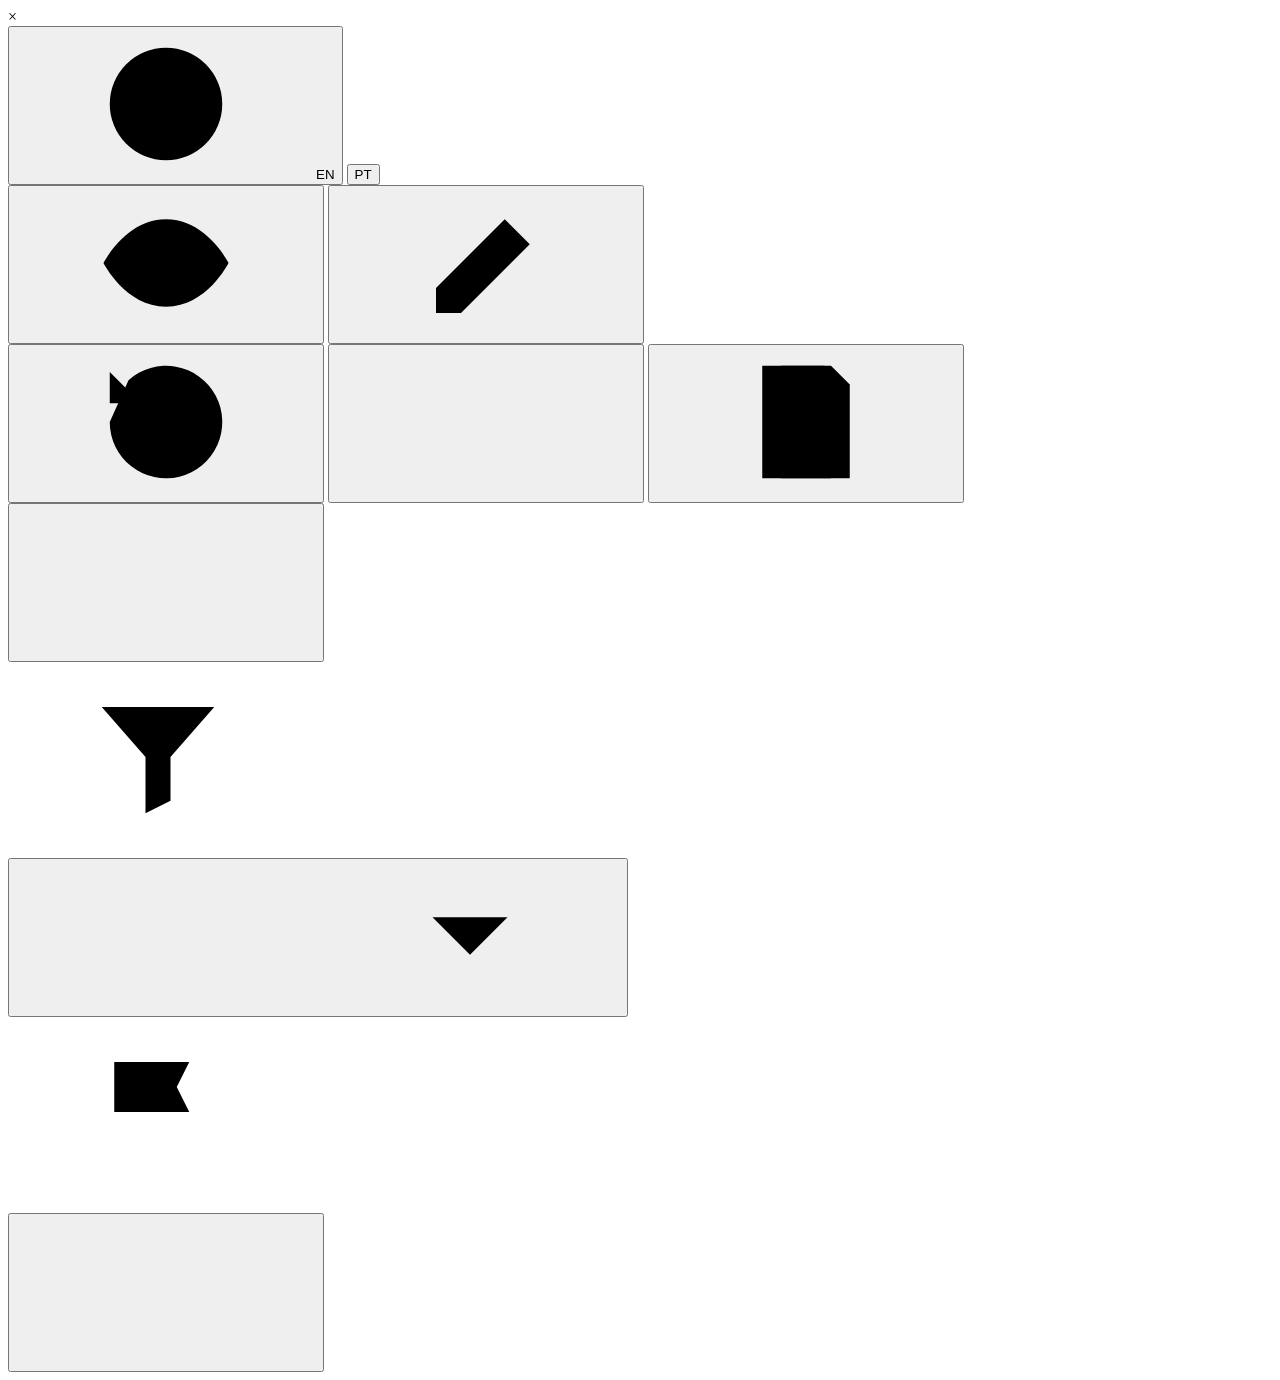
==== index.html @ 47916d73 "v1 blip_and_boost_one_page_tool" ====
<!DOCTYPE html>
<html lang="en">
<head>
<meta charset="utf-8">
<meta name="viewport" content="width=device-width, initial-scale=1, viewport-fit=cover">
<title>Boost Mobile × Blip | Strategic Initiatives + Executive One Page</title>
<link rel="icon" href="data:image/svg+xml,<svg xmlns='http://www.w3.org/2000/svg' viewBox='0 0 100 100'><text y='.9em' font-size='90'>🎯</text></svg>">
<link rel="stylesheet" href="assets/styles.css">
</head>
<body class="mode-display">
<svg width="0" height="0" style="position:absolute" aria-hidden="true"><defs>
  <symbol id="ic-bot" viewBox="0 0 24 24"><rect x="4" y="7" width="16" height="12" rx="3"/><path d="M12 3v4M9 12v1M15 12v1M9.5 16h5M2 12v3M22 12v3"/></symbol>
  <symbol id="ic-target" viewBox="0 0 24 24"><circle cx="12" cy="12" r="9"/><circle cx="12" cy="12" r="5"/><circle cx="12" cy="12" r="1.4"/></symbol>
  <symbol id="ic-loop" viewBox="0 0 24 24"><path d="M20 11a8 8 0 0 0-14.5-4.5M4 13a8 8 0 0 0 14.5 4.5"/><path d="M5 3v4h4M19 21v-4h-4"/></symbol>
  <symbol id="ic-callback" viewBox="0 0 24 24"><path d="M9 14 4 9l5-5"/><path d="M4 9h10a6 6 0 0 1 0 12h-3"/></symbol>
  <symbol id="ic-split" viewBox="0 0 24 24"><path d="M12 21v-8L6 7M12 13l6-6"/><path d="M4 4h5M4 4v5M20 4h-5M20 4v5"/></symbol>
  <symbol id="ic-chat" viewBox="0 0 24 24"><path d="M4 5h16v11H9l-5 4z"/><path d="M8 9h8M8 12h5"/></symbol>
  <symbol id="ic-door" viewBox="0 0 24 24"><path d="M14 3h5v18h-5"/><path d="M3 12h11M10 8l4 4-4 4"/></symbol>
  <symbol id="ic-megaphone" viewBox="0 0 24 24"><path d="M3 10v4h4l8 5V5L7 10z"/><path d="M18.5 9a4 4 0 0 1 0 6"/></symbol>
  <symbol id="ic-bell" viewBox="0 0 24 24"><path d="M6 16v-5a6 6 0 0 1 12 0v5l2 2H4z"/><path d="M10 21h4"/></symbol>
  <symbol id="ic-team" viewBox="0 0 24 24"><circle cx="8" cy="8" r="3"/><circle cx="16" cy="8" r="3"/><path d="M2 20a6 6 0 0 1 12 0M10 20a6 6 0 0 1 12 0"/></symbol>
  <symbol id="ic-catalog" viewBox="0 0 24 24"><rect x="3" y="3" width="7" height="7" rx="1"/><rect x="14" y="3" width="7" height="7" rx="1"/><rect x="3" y="14" width="7" height="7" rx="1"/><rect x="14" y="14" width="7" height="7" rx="1"/></symbol>
  <symbol id="ic-card" viewBox="0 0 24 24"><rect x="2" y="5" width="20" height="14" rx="2"/><path d="M2 10h20M6 15h4"/></symbol>
  <symbol id="ic-users" viewBox="0 0 24 24"><circle cx="10" cy="8" r="4"/><path d="M3 21a7 7 0 0 1 14 0M19 8v6M16 11h6"/></symbol>
  <symbol id="ic-filter" viewBox="0 0 24 24"><path d="M3 4h18l-7 8v7l-4 2v-9z"/></symbol>
  <symbol id="ic-cart" viewBox="0 0 24 24"><path d="M3 4h3l2.5 11h10L21 7H7"/><circle cx="10" cy="19.5" r="1.5"/><circle cx="17" cy="19.5" r="1.5"/></symbol>
  <symbol id="ic-star" viewBox="0 0 24 24"><path d="M12 3l2.7 5.6 6.1.9-4.4 4.3 1 6.1L12 17l-5.4 2.9 1-6.1L3.2 9.5l6.1-.9z"/></symbol>
  <symbol id="ic-chart" viewBox="0 0 24 24"><path d="M4 20V10M10 20V4M16 20v-7M22 20H2"/></symbol>
  <symbol id="ic-flag" viewBox="0 0 24 24"><path d="M5 21V4M5 4h12l-2 4 2 4H5"/></symbol>
  <symbol id="ic-bolt" viewBox="0 0 24 24"><path d="M13 2 4 14h7l-1 8 9-12h-7z"/></symbol>
  <symbol id="ic-link" viewBox="0 0 24 24"><path d="M10 14a4 4 0 0 0 5.7 0l3-3a4 4 0 0 0-5.7-5.7l-1 1"/><path d="M14 10a4 4 0 0 0-5.7 0l-3 3a4 4 0 0 0 5.7 5.7l1-1"/></symbol>
  <symbol id="ic-store" viewBox="0 0 24 24"><path d="M3 9l2-5h14l2 5M4 9v11h16V9M3 9h18M9 20v-6h6v6"/></symbol>
  <symbol id="ic-shield" viewBox="0 0 24 24"><path d="M12 3l8 3v6c0 5-3.5 8-8 9-4.5-1-8-4-8-9V6z"/><path d="M9 12l2 2 4-4"/></symbol>
  <symbol id="ic-chev" viewBox="0 0 24 24"><path d="M6 9l6 6 6-6"/></symbol>
  <symbol id="ic-right" viewBox="0 0 24 24"><path d="M5 12h14M13 6l6 6-6 6"/></symbol>
  <symbol id="ic-plus" viewBox="0 0 24 24"><path d="M12 5v14M5 12h14"/></symbol>
  <symbol id="ic-trash" viewBox="0 0 24 24"><path d="M4 7h16M9 7V4h6v3M6 7l1 13h10l1-13"/></symbol>
  <symbol id="ic-up" viewBox="0 0 24 24"><path d="M12 19V5M6 11l6-6 6 6"/></symbol>
  <symbol id="ic-down" viewBox="0 0 24 24"><path d="M12 5v14M6 13l6 6 6-6"/></symbol>
  <symbol id="ic-eye" viewBox="0 0 24 24"><path d="M2 12s3.5-7 10-7 10 7 10 7-3.5 7-10 7S2 12 2 12z"/><circle cx="12" cy="12" r="3"/></symbol>
  <symbol id="ic-edit" viewBox="0 0 24 24"><path d="M4 20h4L19 9l-4-4L4 16z"/><path d="M13 7l4 4"/></symbol>
  <symbol id="ic-save" viewBox="0 0 24 24"><path d="M5 3h11l3 3v15H5z"/><path d="M8 3v5h7V3M8 21v-7h8v7"/></symbol>
  <symbol id="ic-history" viewBox="0 0 24 24"><path d="M3 12a9 9 0 1 0 3-6.7"/><path d="M3 4v5h5M12 8v4l3 2"/></symbol>
  <symbol id="ic-x" viewBox="0 0 24 24"><path d="M6 6l12 12M18 6L6 18"/></symbol>
  <symbol id="ic-copy" viewBox="0 0 24 24"><rect x="8" y="8" width="12" height="12" rx="2"/><path d="M16 8V4H4v12h4"/></symbol>
  <symbol id="ic-globe" viewBox="0 0 24 24"><circle cx="12" cy="12" r="9"/><path d="M3 12h18M12 3a15 15 0 0 1 0 18a15 15 0 0 1 0-18z"/></symbol>
  <symbol id="ic-list" viewBox="0 0 24 24"><path d="M8 6h13M8 12h13M8 18h13M3.5 6h.01M3.5 12h.01M3.5 18h.01"/></symbol>
  <symbol id="ic-dash" viewBox="0 0 24 24"><rect x="3" y="3" width="18" height="18" rx="2"/><path d="M3 9h18M9 21V9"/></symbol>
</defs></svg>

<header class="app-header">
  <div class="lockup">
    <div class="logo-slot" id="logo-blip" data-brand="blip" title="Blip"></div>
    <span class="x" aria-hidden="true">×</span>
    <div class="logo-slot" id="logo-boost" data-brand="boost" title="Boost Mobile"></div>
  </div>
  <div class="hdr-controls">
    <div class="seg lang" role="group" aria-label="Language">
      <button id="lang-en" aria-pressed="true"><svg class="i"><use href="#ic-globe"/></svg>EN</button>
      <button id="lang-pt" aria-pressed="false">PT</button>
    </div>
    <div class="seg" role="group" aria-label="Mode">
      <button id="mode-display" aria-pressed="true"><svg class="i"><use href="#ic-eye"/></svg><span data-t="display"></span></button>
      <button id="mode-edit" aria-pressed="false"><svg class="i"><use href="#ic-edit"/></svg><span data-t="edit"></span></button>
    </div>
    <button class="btn ghost sm" id="btn-versions"><svg class="i"><use href="#ic-history"/></svg><span data-t="versions"></span></button>
    <button class="btn ghost sm edit-only" id="btn-add"><svg class="i"><use href="#ic-plus"/></svg><span data-t="addInitiative"></span></button>
    <button class="btn sm edit-only" id="btn-save"><svg class="i"><use href="#ic-save"/></svg><span data-t="saveVersion"></span></button>
    <span class="save-indicator" id="save-indicator"></span>
    <button class="icon-btn" id="btn-logout" title="Sign out" aria-label="Sign out"><svg class="i"><use href="#ic-x"/></svg></button>
  </div>
</header>

<nav class="tabbar" role="tablist" id="tabbar"></nav>
<div id="banner-slot"></div>

<main>
  <div class="page" id="page-si">
    <section class="hero">
      <div class="hero-copy">
        <div class="kicker" id="h-kicker" data-meta="kicker"></div>
        <h1 id="h-title" data-meta="title"></h1>
        <p id="h-sub" data-meta="subtitle"></p>
      </div>
      <div class="fbox" id="fbox"></div>
    </section>
    <section class="section">
      <h2 class="section-title"><svg class="i"><use href="#ic-filter"/></svg><span data-t="mapTitle"></span></h2>
      <p class="section-lead" data-t="mapLead"></p>
      <div class="obj-edit edit-only" id="obj-edit"></div>
      <div class="funnel-map" id="funnel-map"></div>
    </section>
    <section class="section" id="detail-section">
      <button class="big-toggle" id="detail-toggle" aria-expanded="false">
        <span class="bt-ic"><svg class="i"><use href="#ic-list"/></svg></span>
        <span><span class="bt-t" data-t="detailTitle"></span><span class="bt-s" id="detail-sub"></span></span>
        <span class="bt-cta"><span id="detail-cta"></span><span class="chev"><svg class="i"><use href="#ic-chev"/></svg></span></span>
      </button>
      <div class="detail-wrap" id="detail-wrap">
        <div class="filters" id="filters"></div>
        <div class="cards" id="cards"></div>
      </div>
    </section>
    <section class="section">
      <h2 class="section-title"><svg class="i"><use href="#ic-flag"/></svg><span data-t="helpTitle"></span></h2>
      <p class="section-lead" data-t="helpLead"></p>
      <div class="board" id="board"></div>
    </section>
  </div>
  <div class="page" id="page-exec"></div>
  <div class="page" id="page-help"></div>
</main>
<footer><span id="foot-src"></span><span id="who"></span><span id="foot-ver"></span></footer>

<div class="drawer-back" id="drawer-back"></div>
<aside class="drawer" id="drawer" aria-label="Versions">
  <div class="drawer-head"><h3 data-t="versions"></h3><button class="icon-btn" id="drawer-close" aria-label="Close"><svg class="i"><use href="#ic-x"/></svg></button></div>
  <div class="drawer-body" id="drawer-body"></div>
</aside>
<div class="modal-back" id="modal-back"><div class="modal" id="modal"></div></div>
<input type="file" id="logo-file" accept="image/png,image/svg+xml,image/jpeg,image/webp" hidden>
<div id="toast-wrap"></div>

<div class="login-back" id="login"></div>
<script src="assets/config.js"></script>
<script src="assets/app.js"></script>
</body>
</html>
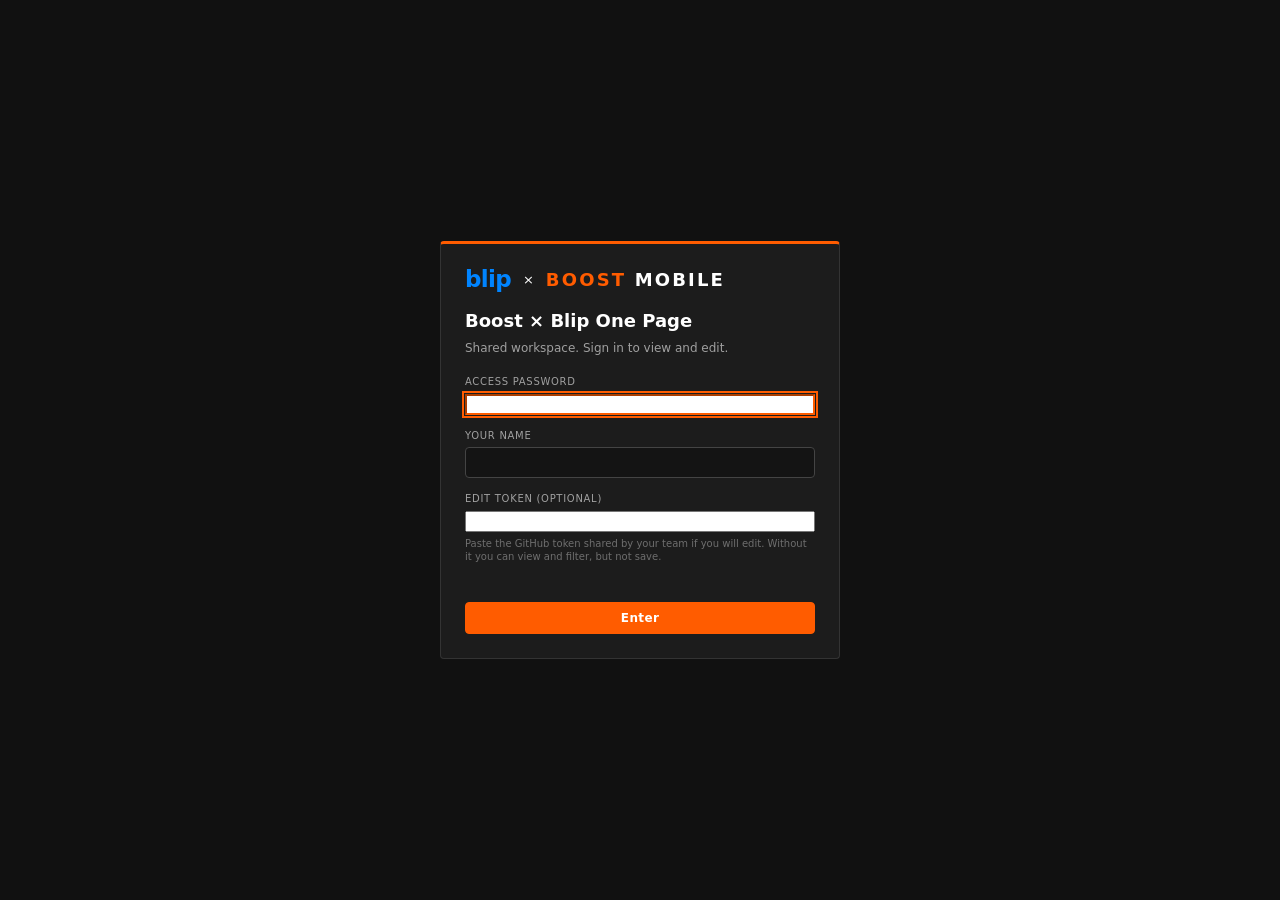
==== commit 3160b253: "v2 blip_and_boost_one_page_tool" ====
--- a/index.html
+++ b/index.html
@@ -5,7 +5,7 @@
 <meta name="viewport" content="width=device-width, initial-scale=1, viewport-fit=cover">
 <title>Boost Mobile × Blip | Strategic Initiatives + Executive One Page</title>
 <link rel="icon" href="data:image/svg+xml,<svg xmlns='http://www.w3.org/2000/svg' viewBox='0 0 100 100'><text y='.9em' font-size='90'>🎯</text></svg>">
-<link rel="stylesheet" href="assets/styles.css">
+<link rel="stylesheet" href="styles.css">
 </head>
 <body class="mode-display">
 <svg width="0" height="0" style="position:absolute" aria-hidden="true"><defs>
@@ -122,7 +122,7 @@
 <div id="toast-wrap"></div>
 
 <div class="login-back" id="login"></div>
-<script src="assets/config.js"></script>
-<script src="assets/app.js"></script>
+<script src="config.js"></script>
+<script src="app.js"></script>
 </body>
 </html>
--- a/styles.css
+++ b/styles.css
@@ -0,0 +1,362 @@
+
+:root{
+  --bg-page:#111111;--bg-surface:#1C1C1C;--bg-surface-2:#181818;--bg-input:#141414;--bg-hover:#222222;
+  --border:#333333;--border-input:#444444;
+  --text-primary:#FFFFFF;--text-secondary:#A0A0A0;--text-dim:#6E6E6E;
+  --brand-orange:#FF5C00;--brand-orange-h:#FF7326;--brand-blue:#0084FF;--accent-cyan:#00D2FF;
+  --status-negative:#E5484D;--status-positive:#30A46C;--status-warn:#F5A524;
+  --meta:#0084FF;--boost:#FF5C00;
+  --radius:4px;--shadow:0 4px 6px rgba(0,0,0,.5);
+  --font:'Inter','Roboto','Segoe UI',system-ui,-apple-system,'Helvetica Neue',Arial,sans-serif;
+  box-sizing:border-box;padding-top:env(safe-area-inset-top,0px);padding-bottom:env(safe-area-inset-bottom,0px);
+}
+:root[data-theme="light"]{
+  --bg-page:#F4F4F4;--bg-surface:#FFFFFF;--bg-surface-2:#FAFAFA;--bg-input:#FFFFFF;--bg-hover:#F0F0F0;
+  --border:#DDDDDD;--border-input:#C8C8C8;--text-primary:#111111;--text-secondary:#555555;--text-dim:#8A8A8A;
+  --shadow:0 4px 10px rgba(0,0,0,.08);
+}
+@media (prefers-color-scheme:dark){:root:not([data-theme="light"]){color-scheme:dark}}
+:root[data-theme="dark"]{color-scheme:dark}
+html{scroll-padding-top:calc(env(safe-area-inset-top,0px) + 96px)}
+*{box-sizing:border-box}
+html,body{margin:0;padding:0}
+body{background:var(--bg-page);color:var(--text-primary);font-family:var(--font);font-size:13px;line-height:1.35;-webkit-font-smoothing:antialiased}
+h1,h2,h3,h4{margin:0;font-weight:700}
+button,input,select,textarea{font-family:inherit;font-size:inherit;color:inherit}
+::selection{background:var(--brand-orange);color:#fff}
+:focus-visible{outline:2px solid var(--brand-orange);outline-offset:1px}
+svg.i{width:18px;height:18px;flex:none;fill:none;stroke:currentColor;stroke-width:1.8;stroke-linecap:round;stroke-linejoin:round}
+
+.app-header{position:sticky;top:env(safe-area-inset-top,0px);z-index:60;background:var(--bg-page);border-bottom:1px solid var(--border);
+  display:flex;align-items:center;gap:18px;padding:11px 24px;flex-wrap:wrap}
+.lockup{display:flex;align-items:center;gap:13px;min-width:0}
+.logo-slot{display:flex;align-items:center;height:28px;border-radius:var(--radius)}
+.logo-slot img{max-height:28px;max-width:140px;display:block}
+.wm-blip{font-size:23px;font-weight:800;letter-spacing:-.03em;color:var(--brand-blue);line-height:1}
+.wm-boost{font-size:18px;font-weight:800;letter-spacing:.12em;color:var(--brand-orange);text-transform:uppercase;line-height:1}
+.wm-boost span{color:var(--text-primary)}
+.lockup .x{color:var(--text-dim);font-size:15px}
+.mode-edit .logo-slot{outline:1px dashed var(--border-input);outline-offset:4px;cursor:pointer}
+.mode-edit .logo-slot:hover{outline-color:var(--brand-orange)}
+.hdr-controls{display:flex;align-items:center;gap:9px;margin-left:auto;flex-wrap:wrap}
+.seg{display:inline-flex;border:1px solid var(--border-input);border-radius:var(--radius);overflow:hidden}
+.seg button{background:transparent;border:none;color:var(--text-secondary);padding:7px 11px;font-size:11px;font-weight:700;letter-spacing:.07em;text-transform:uppercase;cursor:pointer;display:inline-flex;gap:6px;align-items:center}
+.seg button svg.i{width:14px;height:14px}
+.seg button[aria-pressed="true"]{background:var(--brand-orange);color:#fff}
+.seg.lang button[aria-pressed="true"]{background:var(--brand-blue)}
+.save-indicator{font-size:10px;color:var(--text-dim);white-space:nowrap}
+.save-indicator.dirty{color:var(--status-warn)}
+
+.tabbar{position:sticky;top:calc(env(safe-area-inset-top,0px) + 52px);z-index:55;background:var(--bg-page);border-bottom:1px solid var(--border);padding:10px 24px;display:flex;gap:10px;flex-wrap:wrap}
+.tab{display:flex;align-items:center;gap:11px;background:var(--bg-surface);border:1px solid var(--border);border-radius:var(--radius);padding:10px 16px;cursor:pointer;color:var(--text-secondary);min-width:230px;text-align:left}
+.tab:hover{border-color:var(--brand-orange);color:var(--text-primary)}
+.tab .t-ic{width:32px;height:32px;border-radius:var(--radius);display:flex;align-items:center;justify-content:center;background:var(--bg-page);border:1px solid var(--border);flex:none}
+.tab .t-ic svg.i{width:17px;height:17px}
+.tab .t-tt{font-size:13px;font-weight:700;line-height:1.2;color:var(--text-primary)}
+.tab .t-sb{font-size:10.5px;margin-top:2px;line-height:1.3}
+.tab[aria-selected="true"]{border-color:var(--brand-orange);background:linear-gradient(180deg,rgba(255,92,0,.14),transparent);color:var(--text-primary)}
+.tab[aria-selected="true"] .t-ic{background:var(--brand-orange);border-color:var(--brand-orange);color:#fff}
+
+.btn{background:var(--brand-orange);border:1px solid var(--brand-orange);color:#fff;font-weight:700;border-radius:var(--radius);padding:8px 14px;cursor:pointer;font-size:12px;letter-spacing:.03em;display:inline-flex;align-items:center;gap:6px}
+.btn:hover{background:var(--brand-orange-h);border-color:var(--brand-orange-h)}
+.btn.secondary{background:transparent;border-color:var(--brand-blue);color:var(--brand-blue);font-weight:600}
+.btn.ghost{background:transparent;border-color:var(--border-input);color:var(--text-secondary);font-weight:600}
+.btn.ghost:hover{border-color:var(--text-secondary);color:var(--text-primary)}
+.btn.danger{background:transparent;border-color:var(--status-negative);color:var(--status-negative);font-weight:600}
+.btn.sm{padding:5px 9px;font-size:11px}
+.btn svg.i{width:14px;height:14px}
+.icon-btn{background:none;border:1px solid transparent;color:var(--text-secondary);cursor:pointer;padding:4px;border-radius:3px;display:inline-flex}
+.icon-btn:hover{color:var(--text-primary);background:var(--bg-hover);border-color:var(--border)}
+.icon-btn svg.i{width:15px;height:15px}
+.edit-only{display:none!important}
+.mode-edit .edit-only{display:revert!important}
+.mode-edit .display-only{display:none!important}
+.btn-row{display:flex;gap:8px;flex-wrap:wrap}
+
+.banner{margin:14px 24px 0;background:rgba(0,132,255,.1);border:1px solid var(--brand-blue);padding:9px 12px;border-radius:var(--radius);font-size:12px;display:flex;align-items:center;gap:12px;flex-wrap:wrap}
+.banner.orig{background:rgba(245,165,36,.1);border-color:var(--status-warn)}
+.banner .btn-row{margin-left:auto}
+
+main{padding:20px 24px 64px;max-width:1440px;margin:0 auto}
+.page{display:none}.page.active{display:block}
+.section{margin-bottom:28px}
+.section-title{font-size:13px;font-weight:700;letter-spacing:.1em;text-transform:uppercase;color:var(--brand-orange);margin:0 0 4px;display:flex;align-items:center;gap:8px}
+.section-lead{font-size:12px;color:var(--text-secondary);margin:0 0 14px;max-width:780px;line-height:1.5}
+
+/* hero */
+.hero{display:grid;grid-template-columns:minmax(0,1fr) minmax(0,1.15fr);gap:20px;margin-bottom:24px;align-items:stretch}
+.hero-copy{background:var(--bg-surface);border:1px solid var(--border);border-left:3px solid var(--brand-orange);border-radius:var(--radius);padding:20px 22px}
+.hero-copy .kicker{font-size:11px;color:var(--text-secondary);margin-bottom:8px}
+.hero-copy h1{font-size:27px;font-weight:800;letter-spacing:-.01em;line-height:1.14;margin-bottom:10px;max-width:22ch}
+.hero-copy p{margin:0;color:var(--text-secondary);font-size:13px;line-height:1.55;max-width:62ch}
+[contenteditable="true"]{outline:1px dashed var(--border-input);outline-offset:3px;border-radius:2px}
+.kpis{display:grid;grid-template-columns:repeat(auto-fit,minmax(150px,1fr));gap:10px}
+.kpi{background:var(--bg-surface);border:1px solid var(--border);border-radius:var(--radius);padding:12px 14px;display:flex;flex-direction:column;gap:6px}
+.kpi .k-label{font-size:10px;letter-spacing:.08em;text-transform:uppercase;color:var(--text-secondary);display:flex;gap:6px;align-items:center}
+.kpi .k-value{font-size:27px;font-weight:800;line-height:1;font-variant-numeric:tabular-nums}
+.kpi .k-value.blue{color:var(--brand-blue)}
+.kpi .k-context{font-size:10px;color:var(--text-dim);line-height:1.35}
+.dot{width:8px;height:8px;border-radius:50%;display:inline-block;flex:none}
+.dot.meta{background:var(--meta)}.dot.boost{background:var(--boost)}.dot.blip{background:var(--status-positive)}
+
+/* funnel strip */
+.fbox{background:var(--bg-surface);border:1px solid var(--border);border-radius:var(--radius);padding:14px 16px 12px;display:flex;flex-direction:column;height:100%}
+.fbox .fb-head{display:flex;align-items:baseline;gap:10px;margin-bottom:12px;flex-wrap:wrap}
+.fbox .fb-head h3{font-size:11px;letter-spacing:.1em;text-transform:uppercase;color:var(--text-secondary)}
+.fbox .fb-head .fb-note{font-size:10px;color:var(--text-dim)}
+.fstrip{display:flex;align-items:stretch;gap:0;flex:1;min-height:132px}
+.fstage{flex:1 1 0;display:flex;flex-direction:column;justify-content:flex-end;min-width:0}
+.fstage .fs-val{font-size:23px;font-weight:800;line-height:1;font-variant-numeric:tabular-nums}
+.fstage .fs-lbl{font-size:11px;color:var(--text-primary);margin-top:5px;line-height:1.3}
+.fstage .fs-note{font-size:10px;color:var(--text-dim);margin-top:3px;line-height:1.3}
+.fstage .fs-bar{margin-top:9px;border-radius:2px 2px 0 0;background:linear-gradient(180deg,var(--brand-orange),#C44700);min-height:6px}
+.fstage:nth-child(3) .fs-bar{background:linear-gradient(180deg,#FF8A3D,#C44700)}
+.fstage:nth-child(5) .fs-bar{background:linear-gradient(180deg,#FFB26B,#C44700)}
+.fstage:nth-child(7) .fs-bar{background:linear-gradient(180deg,var(--accent-cyan),#007A94)}
+.fdrop{flex:0 0 76px;display:flex;flex-direction:column;align-items:center;justify-content:flex-end;padding-bottom:26px;color:var(--text-secondary)}
+.fdrop .fd-pct{font-size:12px;font-weight:700;color:var(--brand-orange);font-variant-numeric:tabular-nums}
+.fdrop .fd-lbl{font-size:9px;letter-spacing:.06em;text-transform:uppercase;color:var(--text-dim);margin-top:2px;text-align:center;line-height:1.2}
+.fdrop .fd-arrow{color:var(--text-dim);margin-top:4px}
+.split{margin-top:14px;border-top:1px solid var(--border);padding-top:12px}
+.split .sp-head{display:flex;justify-content:space-between;align-items:baseline;margin-bottom:8px;gap:10px;flex-wrap:wrap}
+.split .sp-head h4{font-size:10px;letter-spacing:.09em;text-transform:uppercase;color:var(--text-secondary)}
+.split .sp-head .sp-of{font-size:10px;color:var(--text-dim)}
+.split .sp-bar{display:flex;height:30px;border-radius:2px;overflow:hidden;border:1px solid var(--border)}
+.split .sp-a,.split .sp-b{display:flex;align-items:center;justify-content:center;font-size:13px;font-weight:800;color:#fff;font-variant-numeric:tabular-nums}
+.split .sp-a{background:var(--brand-orange)}
+.split .sp-b{background:#4A4A4A;color:var(--text-primary)}
+.split .sp-legend{display:flex;justify-content:space-between;margin-top:6px;font-size:11px;color:var(--text-secondary);gap:12px;flex-wrap:wrap}
+.split .sp-legend b{color:var(--text-primary);font-weight:700}
+.est-note{display:flex;align-items:flex-start;gap:8px;font-size:10px;color:var(--text-dim);margin-top:10px;line-height:1.4}
+.badge{font-size:9px;font-weight:700;letter-spacing:.08em;text-transform:uppercase;padding:2px 6px;border-radius:3px;border:1px solid;white-space:nowrap;display:inline-flex;align-items:center;gap:4px}
+.badge.meta{color:var(--meta);border-color:var(--meta)}
+.badge.boost{color:var(--boost);border-color:var(--boost)}
+.badge.blip{color:var(--status-positive);border-color:var(--status-positive)}
+.badge.dim{color:var(--text-secondary);border-color:var(--border-input)}
+.badge.top{color:#fff;background:var(--brand-orange);border-color:var(--brand-orange)}
+.badge svg.i{width:10px;height:10px;stroke-width:2.4}
+
+/* objective lanes */
+.funnel-map{display:grid;gap:12px;align-items:start}
+.lane{background:var(--bg-surface);border:1px solid var(--border);border-radius:var(--radius);display:flex;flex-direction:column;min-width:0}
+.lane-head{position:relative;padding:14px 16px 16px;color:#fff}
+.lane-head .band{position:absolute;inset:0;opacity:.95}
+.lane-head .inner{position:relative;display:flex;gap:10px;align-items:flex-start}
+.lane-head .l-icon{width:34px;height:34px;border-radius:50%;background:rgba(0,0,0,.25);display:flex;align-items:center;justify-content:center;flex:none}
+.lane-head .l-icon svg.i{width:18px;height:18px;stroke:#fff}
+.lane-head .l-step{font-size:10px;letter-spacing:.08em;text-transform:uppercase;opacity:.85}
+.lane-head .l-name{font-size:14px;font-weight:800;line-height:1.2;margin-top:2px}
+.lane-head .l-goal{font-size:11px;line-height:1.4;opacity:.92;margin-top:5px}
+.lane-head .l-count{margin-left:auto;font-size:24px;font-weight:800;line-height:1;font-variant-numeric:tabular-nums}
+.lane-body{padding:10px;display:flex;flex-direction:column;gap:8px}
+.tile{display:flex;gap:10px;align-items:flex-start;background:var(--bg-surface-2);border:1px solid var(--border);border-radius:var(--radius);padding:9px 10px;cursor:pointer;text-align:left;width:100%;color:inherit}
+.tile:hover{border-color:var(--brand-orange)}
+.tile.dim{opacity:.28}
+.tile .t-icon{width:28px;height:28px;border-radius:var(--radius);background:var(--bg-page);border:1px solid var(--border);display:flex;align-items:center;justify-content:center;flex:none;color:var(--brand-orange)}
+.tile .t-icon svg.i{width:16px;height:16px}
+.tile .t-name{font-size:12px;font-weight:700;line-height:1.3}
+.tile .t-kpi{font-size:10.5px;color:var(--text-secondary);margin-top:3px;line-height:1.35}
+.tile .t-flags{display:flex;gap:4px;margin-top:6px;flex-wrap:wrap}
+.lane-empty{font-size:11px;color:var(--text-dim);padding:6px 4px}
+
+/* detail block */
+.big-toggle{width:100%;display:flex;align-items:center;gap:14px;background:var(--bg-surface);border:1px solid var(--border);border-left:3px solid var(--brand-orange);border-radius:var(--radius);padding:14px 16px;cursor:pointer;color:inherit;text-align:left}
+.big-toggle:hover{border-color:var(--brand-orange)}
+.big-toggle .bt-ic{width:36px;height:36px;border-radius:var(--radius);background:var(--brand-orange);color:#fff;display:flex;align-items:center;justify-content:center;flex:none}
+.big-toggle .bt-ic svg.i{width:19px;height:19px;stroke:#fff}
+.big-toggle .bt-t{font-size:14px;font-weight:800}
+.big-toggle .bt-s{font-size:11.5px;color:var(--text-secondary);margin-top:3px}
+.big-toggle .bt-cta{margin-left:auto;display:flex;align-items:center;gap:8px;font-size:11px;font-weight:700;letter-spacing:.08em;text-transform:uppercase;color:var(--brand-orange)}
+.detail-wrap{display:none;margin-top:12px}
+.detail-wrap.open{display:block}
+.big-toggle .chev{transition:transform .15s;display:inline-flex}
+.big-toggle[aria-expanded="true"] .chev{transform:rotate(180deg)}
+
+.filters{display:flex;gap:14px;flex-wrap:wrap;align-items:flex-end;background:var(--bg-surface);border:1px solid var(--border);border-radius:var(--radius);padding:10px 12px;margin-bottom:14px}
+.fgroup{display:flex;flex-direction:column;gap:5px}
+.fgroup>label{font-size:9px;letter-spacing:.08em;text-transform:uppercase;color:var(--text-dim)}
+.chips{display:flex;gap:6px;flex-wrap:wrap}
+.chip{background:var(--bg-input);border:1px solid var(--border-input);border-radius:var(--radius);color:var(--text-secondary);padding:5px 9px;font-size:11px;cursor:pointer;display:inline-flex;gap:6px;align-items:center}
+.chip:hover{border-color:var(--brand-orange);color:var(--text-primary)}
+.chip[aria-pressed="true"]{background:var(--brand-orange);border-color:var(--brand-orange);color:#fff;font-weight:700}
+input[type=text],input[type=search],input[type=number],select,textarea{background:var(--bg-input);border:1px solid var(--border-input);border-radius:var(--radius);color:var(--text-primary);padding:7px 9px;width:100%;outline:none}
+input:focus,select:focus,textarea:focus{border-color:var(--brand-orange)}
+textarea{resize:vertical;min-height:70px;line-height:1.4}
+select{cursor:pointer}
+input[type=checkbox]{accent-color:var(--brand-orange);width:14px;height:14px;cursor:pointer}
+.search{min-width:190px;flex:1}
+.filters .reset{margin-left:auto}
+
+.cards{display:flex;flex-direction:column;gap:10px}
+.card{background:var(--bg-surface);border:1px solid var(--border);border-radius:var(--radius);scroll-margin-top:150px}
+.card.flash{animation:flash 1.2s ease-out}
+@keyframes flash{0%{border-color:var(--brand-orange);box-shadow:0 0 0 3px rgba(255,92,0,.3)}100%{border-color:var(--border);box-shadow:none}}
+.card-head{display:grid;grid-template-columns:auto 44px minmax(0,1fr) auto;gap:12px;align-items:center;padding:12px 14px;cursor:pointer;user-select:none}
+.card-head .num{font-size:11px;font-weight:800;color:var(--text-dim);font-variant-numeric:tabular-nums;width:22px;text-align:right}
+.card-head .c-icon{width:44px;height:44px;border-radius:var(--radius);display:flex;align-items:center;justify-content:center;color:#fff}
+.card-head .c-icon svg.i{width:22px;height:22px;stroke:#fff}
+.card-head .c-name{font-size:14px;font-weight:700;line-height:1.3}
+.card-head .c-short{font-size:12px;color:var(--text-secondary);margin-top:3px}
+.card-head .c-badges{display:flex;gap:5px;flex-wrap:wrap;margin-top:7px}
+.card-head .c-right{display:flex;align-items:center;gap:10px}
+.asks-mini{display:flex;gap:6px}
+.asks-mini span{display:inline-flex;align-items:center;gap:4px;font-size:11px;color:var(--text-secondary);font-variant-numeric:tabular-nums}
+.chev{color:var(--text-secondary);transition:transform .15s;display:inline-flex}
+.card.open .chev{transform:rotate(180deg)}
+.card-body{display:none;border-top:1px solid var(--border);padding:14px 16px 16px}
+.card.open .card-body{display:block}
+.kpi-line{display:flex;gap:10px;align-items:flex-start;background:var(--bg-surface-2);border:1px solid var(--border);border-left:3px solid var(--brand-orange);border-radius:var(--radius);padding:10px 12px;margin-bottom:14px}
+.kpi-line .kl-lbl{font-size:10px;letter-spacing:.08em;text-transform:uppercase;color:var(--text-secondary)}
+.kpi-line .kl-val{font-size:13px;font-weight:700;margin-top:3px}
+.kpi-line .kl-obj{font-size:11px;color:var(--text-secondary);margin-top:3px}
+.body-grid{display:grid;grid-template-columns:minmax(0,1.4fr) minmax(0,1fr);gap:18px}
+.sub-h{font-size:10px;font-weight:700;letter-spacing:.09em;text-transform:uppercase;color:var(--text-secondary);margin:0 0 8px;display:flex;align-items:center;gap:6px}
+ul.bl{margin:0;padding:0;list-style:none;display:flex;flex-direction:column;gap:7px}
+ul.bl li{position:relative;padding-left:14px;font-size:12.5px;line-height:1.5;max-width:78ch}
+ul.bl li::before{content:"";position:absolute;left:0;top:.62em;width:5px;height:5px;background:var(--brand-orange);border-radius:1px}
+.asks-box{border:1px solid var(--border);border-radius:var(--radius);padding:10px 12px;margin-bottom:10px;background:var(--bg-surface-2)}
+.asks-box.meta{border-top:2px solid var(--meta)}
+.asks-box.boost{border-top:2px solid var(--boost)}
+.asks-box.meta ul.bl li::before{background:var(--meta)}
+.asks-box.boost ul.bl li::before{background:var(--boost)}
+.none{font-size:12px;color:var(--text-dim);font-style:italic}
+
+.editor{display:grid;grid-template-columns:repeat(12,minmax(0,1fr));gap:12px;margin-bottom:14px;padding-bottom:14px;border-bottom:1px dashed var(--border-input)}
+.field{display:flex;flex-direction:column;gap:5px;min-width:0}
+.field>label{font-size:10px;letter-spacing:.07em;text-transform:uppercase;color:var(--text-secondary)}
+.field .hint{font-size:10px;color:var(--text-dim)}
+.c12{grid-column:span 12}.c8{grid-column:span 8}.c6{grid-column:span 6}.c4{grid-column:span 4}.c3{grid-column:span 3}
+.checks{display:flex;gap:16px;align-items:center;flex-wrap:wrap;padding-top:18px}
+.checks label{display:inline-flex;gap:6px;align-items:center;font-size:12px;cursor:pointer}
+.icon-pick{display:flex;gap:4px;flex-wrap:wrap}
+.icon-pick button{width:30px;height:30px;border-radius:var(--radius);border:1px solid var(--border-input);background:var(--bg-input);color:var(--text-secondary);cursor:pointer;display:flex;align-items:center;justify-content:center}
+.icon-pick button[aria-pressed="true"]{border-color:var(--brand-orange);color:var(--brand-orange);background:rgba(255,92,0,.1)}
+.card-tools{display:flex;gap:6px;justify-content:flex-end;flex-wrap:wrap}
+.lang-tip{font-size:10.5px;color:var(--status-warn);margin-bottom:10px;display:flex;gap:6px;align-items:center}
+
+.board{display:grid;grid-template-columns:1fr 1fr;gap:14px}
+.board-col{background:var(--bg-surface);border:1px solid var(--border);border-radius:var(--radius)}
+.board-col .bc-head{display:flex;align-items:center;gap:10px;padding:12px 14px;border-bottom:1px solid var(--border)}
+.board-col.meta .bc-head{border-top:3px solid var(--meta);border-radius:var(--radius) var(--radius) 0 0}
+.board-col.boost .bc-head{border-top:3px solid var(--boost);border-radius:var(--radius) var(--radius) 0 0}
+.bc-head h3{font-size:13px;letter-spacing:.1em;text-transform:uppercase}
+.board-col.meta h3{color:var(--meta)}.board-col.boost h3{color:var(--boost)}
+.bc-head .bc-count{margin-left:auto;font-size:11px;color:var(--text-secondary)}
+.bc-body{padding:6px 14px 12px}
+.ask-group{padding:10px 0;border-bottom:1px solid var(--border)}
+.ask-group:last-child{border-bottom:none}
+.ask-group .ag-head{display:flex;gap:8px;align-items:center;font-size:12px;font-weight:700;margin-bottom:6px;cursor:pointer}
+.ask-group .ag-head:hover{color:var(--brand-orange)}
+.ask-group .ag-head svg.i{width:15px;height:15px;color:var(--brand-orange)}
+
+.obj-edit{display:grid;grid-template-columns:repeat(auto-fill,minmax(250px,1fr));gap:10px;margin-bottom:14px}
+.obj-card{background:var(--bg-surface);border:1px solid var(--border);border-radius:var(--radius);padding:10px 12px;display:flex;flex-direction:column;gap:8px}
+
+/* executive page */
+.ex-head{background:var(--brand-orange);border-radius:var(--radius);padding:16px 20px;display:flex;align-items:center;gap:18px;flex-wrap:wrap;margin-bottom:18px}
+.ex-head h1{font-size:22px;font-weight:800;color:#fff;line-height:1.15}
+.ex-head .ex-meta{margin-left:auto;text-align:right;font-size:11px;color:rgba(255,255,255,.92);line-height:1.5}
+.ex-grid{display:grid;grid-template-columns:minmax(0,1.5fr) minmax(0,1fr);gap:14px;margin-bottom:18px}
+.panel{background:var(--bg-surface);border:1px solid var(--border);border-radius:var(--radius);padding:14px 16px}
+.panel h3{font-size:11px;letter-spacing:.1em;text-transform:uppercase;color:var(--brand-orange);margin-bottom:12px}
+.ex-funnel{display:flex;align-items:center;gap:0;margin-bottom:16px}
+table.mini{width:100%;border-collapse:collapse;font-size:12px}
+table.mini th{text-align:left;font-size:10px;letter-spacing:.07em;text-transform:uppercase;color:var(--text-secondary);padding:0 0 7px;border-bottom:1px solid var(--border)}
+table.mini td{padding:7px 0;border-bottom:1px solid var(--border)}
+table.mini td.r{text-align:right;font-weight:700;font-variant-numeric:tabular-nums}
+table.mini td.r.blue{color:var(--brand-blue)}
+table.mini td.r.orange{color:var(--brand-orange)}
+.bar-row{display:grid;grid-template-columns:150px 1fr 60px;gap:10px;align-items:center;margin-bottom:8px;font-size:11.5px}
+.bar-row .track{background:var(--bg-page);border:1px solid var(--border);border-radius:2px;height:16px;overflow:hidden}
+.bar-row .fill{display:block;height:100%}
+.bar-row .v{text-align:right;font-weight:700;font-variant-numeric:tabular-nums}
+.roadmap{display:grid;grid-template-columns:repeat(4,minmax(0,1fr));gap:12px;margin-bottom:18px}
+.col-card{background:var(--bg-surface);border:1px solid var(--border);border-top:3px solid var(--border-input);border-radius:var(--radius);padding:12px 14px}
+.col-card.now{border-top-color:var(--brand-blue)}
+.col-card.hot{border-top-color:var(--status-negative)}
+.col-card h3{display:flex;align-items:center;justify-content:space-between;font-size:11px;letter-spacing:.09em;text-transform:uppercase;color:var(--text-secondary);margin-bottom:10px}
+.col-card h3 .c{font-size:15px;font-weight:800;color:var(--text-primary)}
+.col-card.now h3 .c{color:var(--brand-blue)}
+.col-card.hot h3 .c{color:var(--status-negative)}
+.col-card ul{list-style:none;margin:0;padding:0;display:flex;flex-direction:column;gap:9px}
+.col-card li{font-size:12px;line-height:1.4}
+.col-card li .d{display:block;font-size:10px;color:var(--text-dim);margin-top:2px}
+.qual{display:grid;grid-template-columns:1fr 1fr;gap:14px;margin-bottom:18px}
+.panel.win{border-left:3px solid var(--status-positive)}
+.panel.chg{border-left:3px solid var(--status-warn)}
+.panel.win h3{color:var(--status-positive)}
+.panel.chg h3{color:var(--status-warn)}
+.ex-foot{font-size:10.5px;color:var(--text-dim);line-height:1.5;border-top:1px solid var(--border);padding-top:12px}
+
+.drawer-back{position:fixed;inset:0;background:rgba(0,0,0,.55);z-index:90;display:none}
+.drawer-back.open{display:block}
+.drawer{position:fixed;top:0;right:0;bottom:0;width:min(420px,100%);background:var(--bg-surface);border-left:1px solid var(--border);z-index:95;transform:translateX(100%);transition:transform .2s ease;display:flex;flex-direction:column;padding-top:env(safe-area-inset-top,0px);padding-bottom:env(safe-area-inset-bottom,0px)}
+.drawer.open{transform:none}
+.drawer-head{display:flex;align-items:center;gap:10px;padding:14px 16px;border-bottom:1px solid var(--border)}
+.drawer-head h3{font-size:13px;letter-spacing:.1em;text-transform:uppercase;color:var(--brand-orange)}
+.drawer-head .icon-btn{margin-left:auto}
+.drawer-body{padding:14px 16px;overflow:auto;flex:1}
+.ver{border:1px solid var(--border);border-radius:var(--radius);padding:10px 12px;margin-bottom:8px;background:var(--bg-surface-2)}
+.ver.current{border-color:var(--brand-orange)}
+.ver .v-name{font-weight:700;font-size:13px;display:flex;gap:8px;align-items:center}
+.ver .v-meta{font-size:11px;color:var(--text-secondary);margin:3px 0 8px}
+.ver .v-note{font-size:11.5px;color:var(--text-secondary);margin-bottom:8px}
+.store-note{font-size:11px;color:var(--text-dim);line-height:1.45;margin-bottom:12px}
+.modal-back{position:fixed;inset:0;background:rgba(0,0,0,.6);z-index:120;display:none;align-items:center;justify-content:center;padding:20px}
+.modal-back.open{display:flex}
+.modal{background:var(--bg-surface);border:1px solid var(--border);border-radius:var(--radius);width:min(460px,100%);padding:18px;box-shadow:var(--shadow)}
+.modal h3{font-size:13px;letter-spacing:.1em;text-transform:uppercase;color:var(--brand-orange);margin-bottom:12px}
+.modal .field{margin-bottom:12px}
+#toast-wrap{position:fixed;right:18px;bottom:calc(18px + env(safe-area-inset-bottom,0px));z-index:200;display:flex;flex-direction:column;gap:8px}
+.toast{background:var(--bg-surface);border:1px solid var(--brand-orange);border-left-width:3px;border-radius:var(--radius);padding:10px 14px;font-size:12px;box-shadow:var(--shadow);max-width:330px}
+.toast.err{border-color:var(--status-negative)}
+footer{border-top:1px solid var(--border);padding:14px 24px;font-size:11px;color:var(--text-dim);display:flex;gap:16px;flex-wrap:wrap;justify-content:space-between;max-width:1440px;margin:0 auto}
+.empty{border:1px dashed var(--border-input);border-radius:var(--radius);padding:22px;text-align:center;color:var(--text-secondary)}
+
+@media (max-width:1100px){.hero,.ex-grid{grid-template-columns:1fr}.roadmap{grid-template-columns:repeat(2,minmax(0,1fr))}}
+@media (max-width:900px){.funnel-map{grid-template-columns:1fr!important}.board,.qual{grid-template-columns:1fr}.body-grid{grid-template-columns:1fr}
+  .c8,.c6,.c4,.c3{grid-column:span 12}.card-head{grid-template-columns:44px minmax(0,1fr) auto}.card-head .num{display:none}
+  .fdrop{flex-basis:54px}.bar-row{grid-template-columns:110px 1fr 52px}}
+@media (max-width:640px){main{padding:14px 12px 48px}.app-header,.tabbar{padding:10px 12px}.tab{min-width:0;flex:1}
+  .fstrip{flex-direction:column;min-height:0;gap:0}.fstage{flex-direction:row;align-items:center;gap:10px;padding:8px 0;border-bottom:1px solid var(--border)}
+  .fstage .fs-bar{display:none}.fstage>div:first-child{flex:1}
+  .fdrop{flex:none;flex-direction:row;gap:8px;padding:4px 0;justify-content:flex-start}
+  .roadmap{grid-template-columns:1fr}.asks-mini{display:none}.banner{margin:10px 12px 0}.ex-head .ex-meta{margin-left:0;text-align:left}}
+@media (prefers-reduced-motion:reduce){*{transition:none!important;animation:none!important}}
+@media print{.hdr-controls,.tabbar,.filters,.banner,.edit-only,#toast-wrap,.drawer,.drawer-back,.big-toggle{display:none!important}
+  body{background:#fff;color:#111}.app-header{position:static}.detail-wrap{display:block!important}.card-body{display:block!important}.card,.col-card,.panel{break-inside:avoid}}
+
+/* login */
+.login-back{position:fixed;inset:0;background:var(--bg-page);z-index:300;display:none;align-items:center;justify-content:center;padding:24px}
+.login-back.open{display:flex}
+.login-card{width:min(400px,100%);background:var(--bg-surface);border:1px solid var(--border);border-top:3px solid var(--brand-orange);border-radius:var(--radius);padding:24px}
+.login-logos{display:flex;align-items:center;gap:12px;margin-bottom:18px}
+.login-card h2{font-size:18px;font-weight:800;margin-bottom:6px}
+.login-card .login-sub{font-size:12px;color:var(--text-secondary);margin:0 0 18px;line-height:1.5}
+.login-card .field{margin-bottom:14px}
+.login-err{color:var(--status-negative);font-size:12px;min-height:18px;margin-bottom:6px}
+/* executive help needed */
+.hn-grid{display:grid;grid-template-columns:1fr 1fr;gap:16px;align-items:start}
+.hn-col{display:flex;flex-direction:column;gap:12px;min-width:0}
+.hn-col-head{display:flex;align-items:center;gap:10px;background:var(--bg-surface);border:1px solid var(--border);border-radius:var(--radius);padding:12px 14px;flex-wrap:wrap}
+.hn-col-head.meta{border-top:3px solid var(--meta)}
+.hn-col-head.boost{border-top:3px solid var(--boost)}
+.hn-col-head h3{font-size:13px;letter-spacing:.09em;text-transform:uppercase}
+.hn-col-head.meta h3{color:var(--meta)}
+.hn-col-head.boost h3{color:var(--boost)}
+.hn-col-head .hn-col-n{margin-left:auto;font-size:11px;color:var(--text-secondary)}
+.hn-card{background:var(--bg-surface);border:1px solid var(--border);border-radius:var(--radius);padding:12px 14px;break-inside:avoid}
+.hn-head{display:flex;gap:10px;align-items:flex-start;margin-bottom:10px}
+.hn-ic{width:34px;height:34px;border-radius:var(--radius);display:flex;align-items:center;justify-content:center;flex:none;color:#fff}
+.hn-ic.meta{background:var(--meta)}.hn-ic.boost{background:var(--boost)}
+.hn-ic svg.i{width:18px;height:18px;stroke:#fff}
+.hn-name{font-size:13.5px;font-weight:700;line-height:1.3}
+.hn-badges{display:flex;gap:5px;flex-wrap:wrap;margin-top:6px}
+.hn-n{margin-left:auto;font-size:10px;letter-spacing:.06em;text-transform:uppercase;color:var(--text-dim);white-space:nowrap}
+.hn-body{display:grid;grid-template-columns:minmax(0,1.5fr) minmax(0,1fr);gap:14px;margin-bottom:12px}
+.hn-why p{margin:0;font-size:12px;color:var(--text-primary);line-height:1.45}
+.hn-proof{border-top:1px dashed var(--border-input);padding-top:10px}
+.hn-proof .hn-bench{margin:0;font-size:12.5px;line-height:1.5;color:var(--text-primary);border-left:3px solid var(--status-positive);padding-left:10px}
+.hn-proof .none{margin:0}
+@media (max-width:900px){.hn-grid{grid-template-columns:1fr}.hn-body{grid-template-columns:1fr}}
+@media print{.login-back{display:none!important}#btn-logout{display:none!important}}
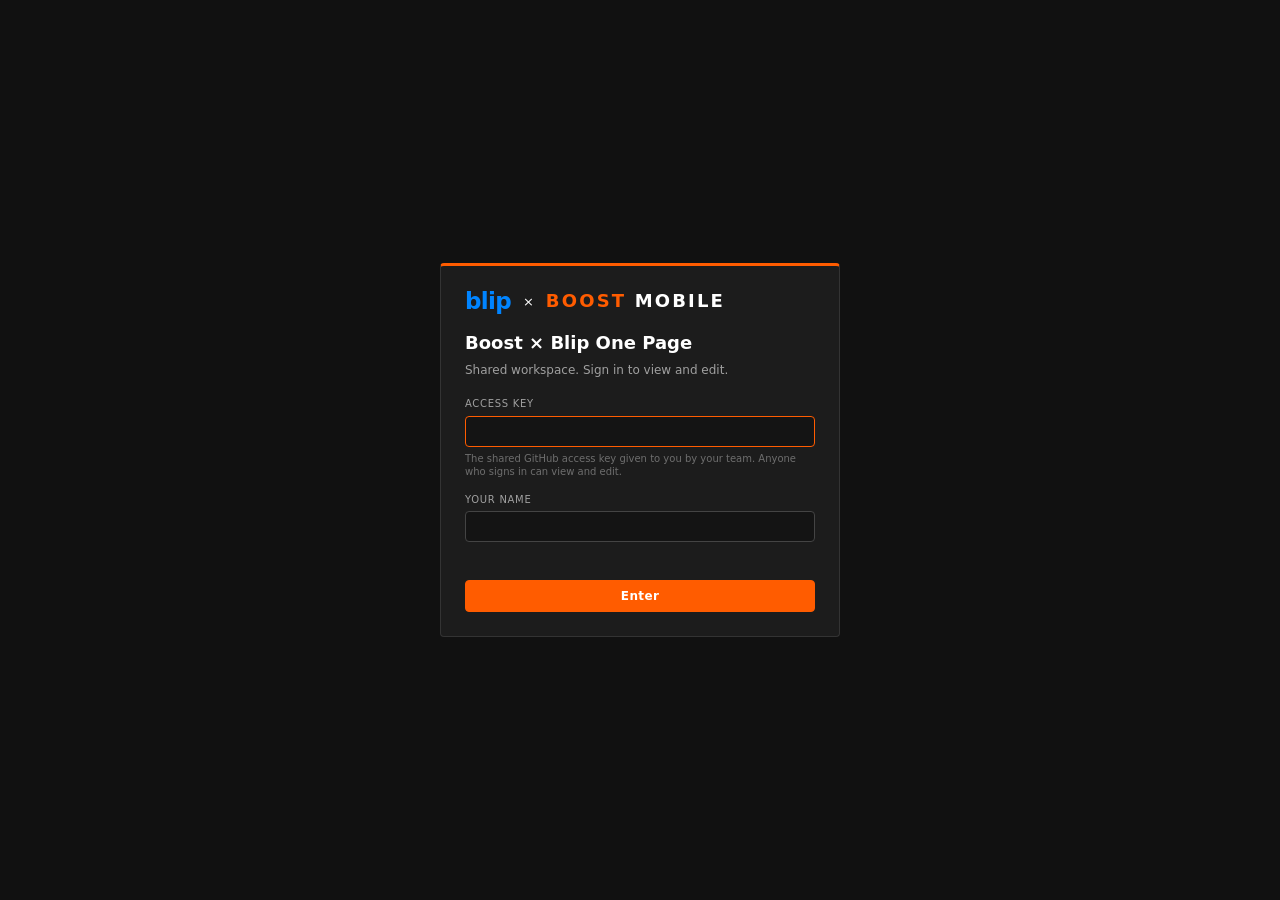
==== commit 896eb82a: "v5 blip_and_boost_one_page_tool Entrada da calcualdora de ROI na ferramenta e mais algumas pequenas " ====
--- a/index.html
+++ b/index.html
@@ -101,14 +101,10 @@
         <div class="cards" id="cards"></div>
       </div>
     </section>
-    <section class="section">
-      <h2 class="section-title"><svg class="i"><use href="#ic-flag"/></svg><span data-t="helpTitle"></span></h2>
-      <p class="section-lead" data-t="helpLead"></p>
-      <div class="board" id="board"></div>
-    </section>
   </div>
   <div class="page" id="page-exec"></div>
   <div class="page" id="page-help"></div>
+  <div class="page" id="page-roi"></div>
 </main>
 <footer><span id="foot-src"></span><span id="who"></span><span id="foot-ver"></span></footer>
 
--- a/styles.css
+++ b/styles.css
@@ -179,7 +179,10 @@
 .chip{background:var(--bg-input);border:1px solid var(--border-input);border-radius:var(--radius);color:var(--text-secondary);padding:5px 9px;font-size:11px;cursor:pointer;display:inline-flex;gap:6px;align-items:center}
 .chip:hover{border-color:var(--brand-orange);color:var(--text-primary)}
 .chip[aria-pressed="true"]{background:var(--brand-orange);border-color:var(--brand-orange);color:#fff;font-weight:700}
-input[type=text],input[type=search],input[type=number],select,textarea{background:var(--bg-input);border:1px solid var(--border-input);border-radius:var(--radius);color:var(--text-primary);padding:7px 9px;width:100%;outline:none}
+input[type=text],input[type=search],input[type=number],input[type=password],select,textarea{background:var(--bg-input);border:1px solid var(--border-input);border-radius:var(--radius);color:var(--text-primary);padding:7px 9px;width:100%;outline:none}
+input:-webkit-autofill,input:-webkit-autofill:hover,input:-webkit-autofill:focus{-webkit-text-fill-color:var(--text-primary);-webkit-box-shadow:0 0 0px 1000px var(--bg-input) inset;box-shadow:0 0 0px 1000px var(--bg-input) inset;transition:background-color 9999s ease-in-out 0s}
+input[type=password]{letter-spacing:2px}
+#lg-go[disabled]{opacity:.6;cursor:progress}
 input:focus,select:focus,textarea:focus{border-color:var(--brand-orange)}
 textarea{resize:vertical;min-height:70px;line-height:1.4}
 select{cursor:pointer}
@@ -360,3 +363,88 @@
 .hn-proof .none{margin:0}
 @media (max-width:900px){.hn-grid{grid-template-columns:1fr}.hn-body{grid-template-columns:1fr}}
 @media print{.login-back{display:none!important}#btn-logout{display:none!important}}
+
+/* ===== Executive Help Needed v2 — one-screen executive view ===== */
+#page-help{padding-top:0}
+.hn2{display:flex;flex-direction:column;gap:12px}
+.hn2-top{display:flex;align-items:flex-end;gap:20px;flex-wrap:wrap;border-bottom:1px solid var(--border);padding-bottom:10px}
+.hn2-tt{flex:1;min-width:280px;display:flex;flex-direction:column;gap:4px}
+.hn2-tt h2{font-size:20px;font-weight:800;letter-spacing:-.01em;line-height:1.15}
+.hn2-tt p{margin:0;font-size:12.5px;color:var(--text-secondary);line-height:1.45;max-width:80ch}
+.hn2-title-in{font-size:16px;font-weight:700}
+.hn2-counts{display:flex;gap:18px}
+.hn2-counts>div{display:flex;flex-direction:column;align-items:flex-end;gap:2px}
+.hn2-counts b{font-size:24px;font-weight:800;line-height:1;font-variant-numeric:tabular-nums}
+.hn2-counts b.or{color:var(--brand-orange)}
+.hn2-counts span{display:inline-flex;align-items:center;gap:5px;font-size:10px;letter-spacing:.07em;text-transform:uppercase;color:var(--text-secondary)}
+.hn2-counts span svg.i{width:11px;height:11px;color:var(--brand-orange);stroke-width:2.2}
+.hn2-grid{display:grid;grid-template-columns:1fr 1fr;gap:14px;align-items:start}
+.hn2-panel{background:var(--bg-surface);border:1px solid var(--border);border-radius:var(--radius);overflow:hidden}
+.hn2-panel.boost{border-top:3px solid var(--boost)}
+.hn2-panel.meta{border-top:3px solid var(--meta)}
+.hn2-ph{display:flex;align-items:center;gap:8px;padding:9px 12px}
+.hn2-ph h3{font-size:12px;letter-spacing:.1em;text-transform:uppercase}
+.hn2-panel.boost h3{color:var(--boost)}.hn2-panel.meta h3{color:var(--meta)}
+.hn2-n{font-size:11px;color:var(--text-dim);font-variant-numeric:tabular-nums;margin-right:auto}
+.hn2-head,.hn2-row{display:grid;grid-template-columns:minmax(0,1.7fr) minmax(0,1fr) minmax(0,1fr);gap:10px}
+.hn2-head{padding:5px 12px;background:var(--bg-surface-2);border-top:1px solid var(--border);border-bottom:1px solid var(--border)}
+.hn2-head span{font-size:9px;letter-spacing:.08em;text-transform:uppercase;color:var(--text-dim)}
+.hn2-row{padding:7px 12px;border-bottom:1px solid var(--border);align-items:start}
+.hn2-row:last-child{border-bottom:none}
+.hn2-row.top{background:linear-gradient(90deg,rgba(255,92,0,.09),transparent 60%)}
+.hn2-text{font-size:12.5px;font-weight:700;line-height:1.3;display:flex;gap:5px;align-items:flex-start}
+.hn2-star{color:var(--brand-orange);display:inline-flex;margin-top:1px}
+.hn2-star svg.i{width:12px;height:12px;stroke-width:2.4;fill:var(--brand-orange)}
+.hn2-why{font-size:11px;color:var(--text-secondary);margin-top:2px;line-height:1.35}
+.hn2-links{white-space:nowrap}
+.hn2-chip{display:inline-block;background:var(--bg-page);border:1px solid var(--border-input);border-radius:3px;color:var(--text-secondary);font-size:9.5px;font-weight:700;padding:0 4px;margin-left:3px;cursor:pointer;line-height:15px;font-variant-numeric:tabular-nums}
+.hn2-chip:hover{border-color:var(--brand-orange);color:var(--text-primary)}
+.hn2-chip[aria-pressed="true"]{background:var(--brand-orange);border-color:var(--brand-orange);color:#fff}
+.hn2-c{min-width:0}
+.hn2-val{font-size:11.5px;line-height:1.35;color:var(--text-primary)}
+.hn2-c:last-child .hn2-val{border-left:2px solid var(--status-positive);padding-left:6px}
+.hn2-empty{border:1px dashed var(--border-input);border-radius:3px;color:var(--text-dim);font-size:11px;text-align:center;padding:4px 0}
+.hn2-emptyrow{padding:12px;color:var(--text-dim);font-size:12px}
+.hn2-row textarea{min-height:40px;font-size:11.5px;padding:5px 7px}
+.hn2-row input[type=text]{font-size:12px;padding:5px 7px}
+.hn2-edit-top{display:flex;gap:4px;align-items:center}
+.hn2-edit-top .icon-btn.on{color:var(--brand-orange)}
+.hn2-edit-top .icon-btn.on svg.i{fill:var(--brand-orange)}
+.hn2-why-in{margin-top:4px}
+.hn2-links-ed{display:flex;flex-wrap:wrap;gap:3px;margin-top:5px}
+.hn2-links-ed .hn2-chip{margin-left:0}
+.hn2-tools{display:flex;gap:4px;align-items:center;margin-top:5px}
+.hn2-tools select{width:auto;padding:3px 6px;font-size:11px}
+@media (max-width:1100px){.hn2-grid{grid-template-columns:1fr}}
+@media (max-width:640px){.hn2-head{display:none}.hn2-row{grid-template-columns:1fr}.hn2-counts{gap:12px}}
+@media print{.hn2-row{break-inside:avoid}}
+/* v2 density tuning */
+.hn2-head,.hn2-row{grid-template-columns:minmax(0,2.3fr) minmax(0,1fr) minmax(0,1fr);gap:8px}
+.hn2-row{padding:6px 12px}
+.hn2-text{font-size:12px;line-height:1.28}
+.hn2-why{font-size:10.5px;margin-top:1px}
+.hn2{gap:10px}
+.hn2-top{padding-bottom:8px}
+.hn2-tt h2{font-size:18px}
+.hn2-tt p{font-size:12px}
+.hn2-ph{padding:7px 12px}
+.hn2-head{padding:4px 12px}
+.hn2-empty{padding:3px 0;font-size:10px}
+main:has(#page-help.active){padding-top:12px}
+
+/* Initiative detail toggle: title and subtitle on separate lines */
+.big-toggle .bt-t,.big-toggle .bt-s{display:block}
+.big-toggle .bt-s{margin-top:4px}
+
+/* ===== ROI calculator tab ===== */
+main:has(#page-roi.active){max-width:none;padding:12px 16px 12px}
+.roi-bar{display:flex;align-items:center;gap:10px;font-size:12px;color:var(--text-secondary);background:var(--bg-surface);border:1px solid var(--border);border-left:3px solid var(--status-positive);border-radius:var(--radius);padding:7px 12px;margin-bottom:10px;min-height:38px;flex-wrap:wrap}
+.roi-bar svg.i{width:15px;height:15px;color:var(--status-positive)}
+.roi-bar.dirty{border-left-color:var(--status-warn);color:var(--text-primary)}
+.roi-bar.dirty svg.i{color:var(--status-warn)}
+.roi-bar.ro{border-left-color:var(--brand-blue)}
+.roi-bar.ro svg.i{color:var(--brand-blue)}
+.roi-bar .btn{margin-left:auto}
+.roi-frame{display:block;width:100%;height:calc(100vh - 205px);min-height:560px;border:1px solid var(--border);border-radius:var(--radius);background:var(--bg-page)}
+@media (max-width:640px){.roi-frame{height:calc(100vh - 150px)}}
+@media print{.roi-bar{display:none!important}.roi-frame{height:auto;min-height:0;border:none}}
